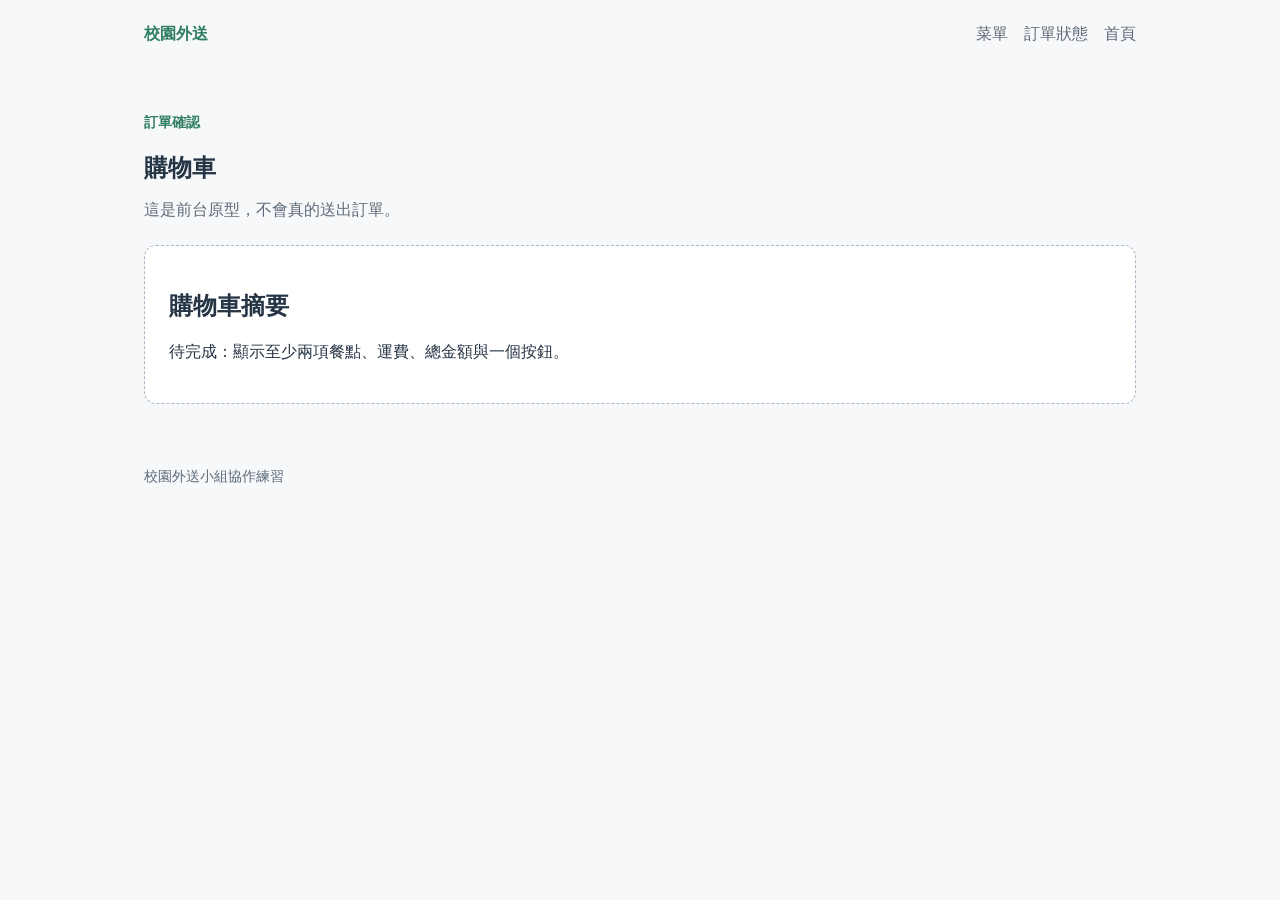
==== pages/cart.html @ 2c06b3e6 "Add files via upload" ====
<!doctype html>
<html lang="zh-Hant">
  <head>
    <meta charset="UTF-8" />
    <meta name="viewport" content="width=device-width, initial-scale=1.0" />
    <title>校園外送｜購物車</title>
    <link rel="stylesheet" href="../css/base.css" />
  </head>
  <body>
    <header class="site-header">
      <a class="brand" href="../index.html">校園外送</a>
      <nav aria-label="主要導覽"><a href="menu.html">菜單</a><a href="order-status.html">訂單狀態</a><a href="../index.html">首頁</a></nav>
    </header>
    <main class="container">
      <section class="page-heading"><p class="eyebrow">訂單確認</p><h1>購物車</h1><p class="muted">這是前台原型，不會真的送出訂單。</p></section>
      <!-- 成員 4：將此區塊改為購物車摘要、總金額與模擬下單按鈕。 -->
      <section class="placeholder"><h2>購物車摘要</h2><p>待完成：顯示至少兩項餐點、運費、總金額與一個按鈕。</p></section>
    </main>
    <footer>校園外送小組協作練習</footer><script src="../js/app.js"></script>
  </body>
</html>
---- css/base.css ----
:root {
  color: #263545;
  background: #f7f8fa;
  font-family: -apple-system, BlinkMacSystemFont, "Segoe UI", sans-serif;
}

* {
  box-sizing: border-box;
}

body {
  margin: 0;
}

a {
  color: inherit;
  text-decoration: none;
}

.site-header,
.container,
footer {
  max-width: 1040px;
  margin: 0 auto;
  padding-left: 24px;
  padding-right: 24px;
}

.site-header {
  display: flex;
  align-items: center;
  justify-content: space-between;
  min-height: 68px;
}

.site-header nav {
  display: flex;
  flex-wrap: wrap;
  gap: 16px;
  color: #5d6b79;
}

.brand,
h1,
h2,
h3 {
  font-weight: 700;
}

.brand,
.eyebrow {
  color: #2e7d61;
}

.hero {
  padding: 76px 0 50px;
}

.hero h1 {
  max-width: 650px;
  margin: 8px 0;
  font-size: clamp(36px, 6vw, 58px);
}

.hero p,
.muted,
footer {
  color: #5d6b79;
}

.eyebrow {
  margin: 0;
  font-size: 14px;
  font-weight: 700;
}

.button,
button {
  display: inline-block;
  margin-top: 12px;
  padding: 10px 14px;
  border: 0;
  border-radius: 6px;
  background: #2e7d61;
  color: #fff;
  cursor: pointer;
}

.placeholder,
.panel {
  margin-bottom: 36px;
  padding: 24px;
  border: 1px dashed #aab7c6;
  border-radius: 12px;
  background: #fff;
}

.grid {
  display: grid;
  grid-template-columns: repeat(auto-fit, minmax(220px, 1fr));
  gap: 16px;
  margin-bottom: 36px;
}

.card {
  padding: 20px;
  border: 1px solid #d7dee8;
  border-radius: 12px;
  background: #fff;
}

.card h3 {
  margin-top: 0;
}

.page-heading {
  margin: 46px 0 24px;
}

.page-heading h1 {
  margin-bottom: 8px;
}

.notice {
  padding: 16px;
  border-left: 4px solid #c87542;
  background: #fff1e7;
}

.status-message {
  min-height: 24px;
  color: #2e7d61;
  font-weight: 700;
}

footer {
  padding-top: 28px;
  padding-bottom: 36px;
  font-size: 14px;
}

@media (max-width: 700px) {
  .site-header {
    align-items: flex-start;
    flex-direction: column;
    gap: 14px;
    padding-top: 18px;
  }
}
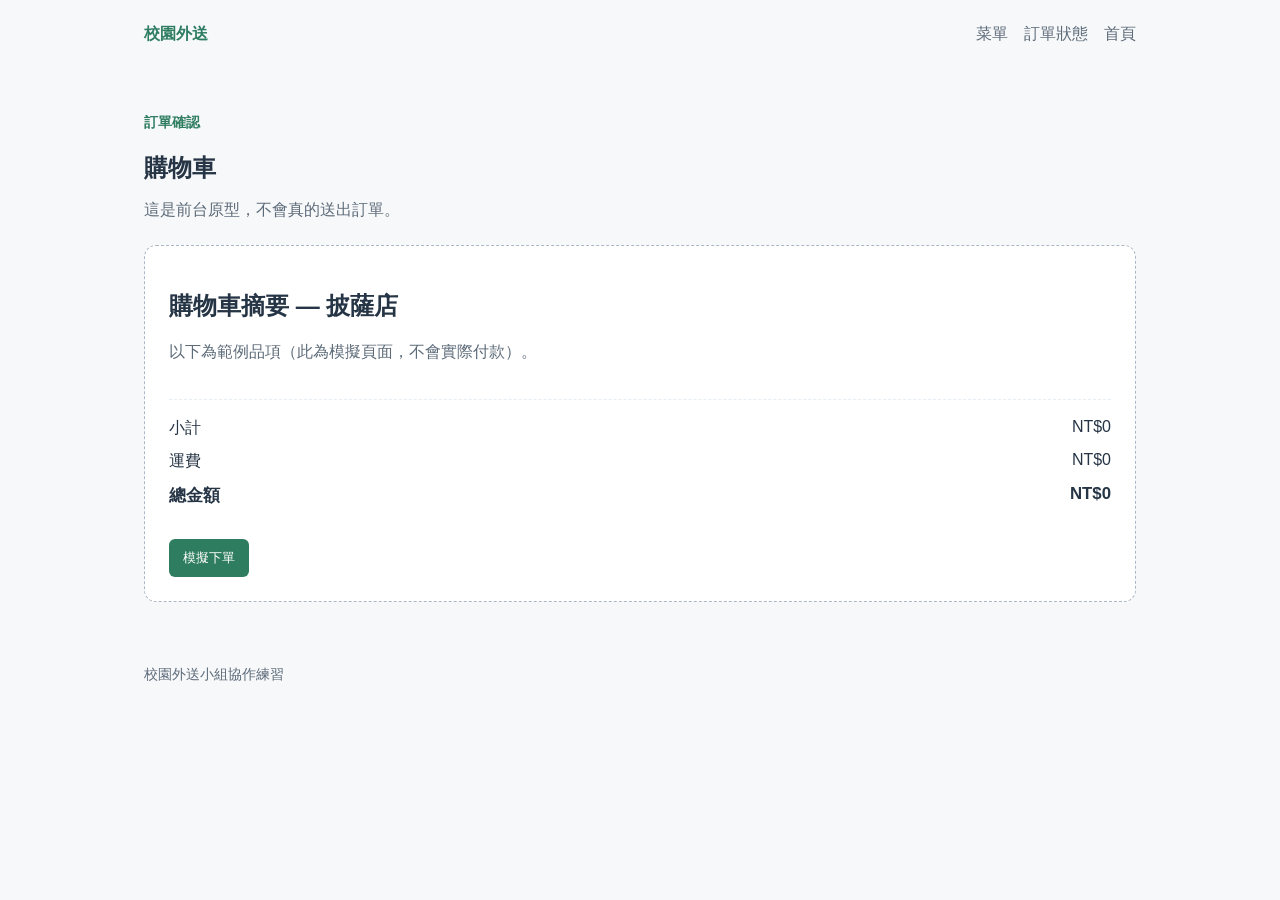
==== commit 2f2385c9: "新增購物車摘要樣式與功能，包含品項顯示、運費計算及模擬下單按鈕" ====
--- a/pages/cart.html
+++ b/pages/cart.html
@@ -13,8 +13,25 @@
     </header>
     <main class="container">
       <section class="page-heading"><p class="eyebrow">訂單確認</p><h1>購物車</h1><p class="muted">這是前台原型，不會真的送出訂單。</p></section>
-      <!-- 成員 4：將此區塊改為購物車摘要、總金額與模擬下單按鈕。 -->
-      <section class="placeholder"><h2>購物車摘要</h2><p>待完成：顯示至少兩項餐點、運費、總金額與一個按鈕。</p></section>
+      <section class="panel cart-summary" aria-labelledby="cart-heading">
+        <h2 id="cart-heading">購物車摘要 — 披薩店</h2>
+        <p class="muted">以下為範例品項（此為模擬頁面，不會實際付款）。</p>
+
+        <ul class="cart-items" id="cart-items">
+          <!-- JS 會在此渲染至少兩項餐點 -->
+        </ul>
+
+        <div class="cart-totals" aria-live="polite">
+          <div class="totals-row"><span>小計</span><span id="subtotal">NT$0</span></div>
+          <div class="totals-row"><span>運費</span><span id="shipping">NT$0</span></div>
+          <div class="totals-row total"><span>總金額</span><span id="total">NT$0</span></div>
+        </div>
+
+        <div class="actions">
+          <button id="simulate-order" class="button">模擬下單</button>
+          <p class="status-message" data-status-message id="cart-status"></p>
+        </div>
+      </section>
     </main>
     <footer>校園外送小組協作練習</footer><script src="../js/app.js"></script>
   </body>
--- a/css/base.css
+++ b/css/base.css
@@ -147,3 +147,53 @@
     padding-top: 18px;
   }
 }
+
+/* Cart summary styles */
+.cart-summary .cart-items {
+  list-style: none;
+  padding: 0;
+  margin: 18px 0;
+  display: grid;
+  gap: 12px;
+}
+.cart-item {
+  display: flex;
+  justify-content: space-between;
+  gap: 12px;
+  padding: 12px;
+  border: 1px solid #e2e8f0;
+  border-radius: 8px;
+  background: #fff;
+}
+.cart-item .meta {
+  display: flex;
+  flex-direction: column;
+}
+.cart-item small {
+  color: #5d6b79;
+}
+.cart-totals {
+  margin-top: 12px;
+  padding-top: 12px;
+  border-top: 1px dashed #e6edf3;
+}
+.totals-row {
+  display: flex;
+  justify-content: space-between;
+  padding: 6px 0;
+}
+.totals-row.total {
+  font-weight: 700;
+  font-size: 1.05rem;
+}
+.actions {
+  margin-top: 14px;
+  display: flex;
+  align-items: center;
+  gap: 12px;
+}
+.status-message {
+  margin: 0;
+  color: #2e7d61;
+  font-weight: 700;
+}
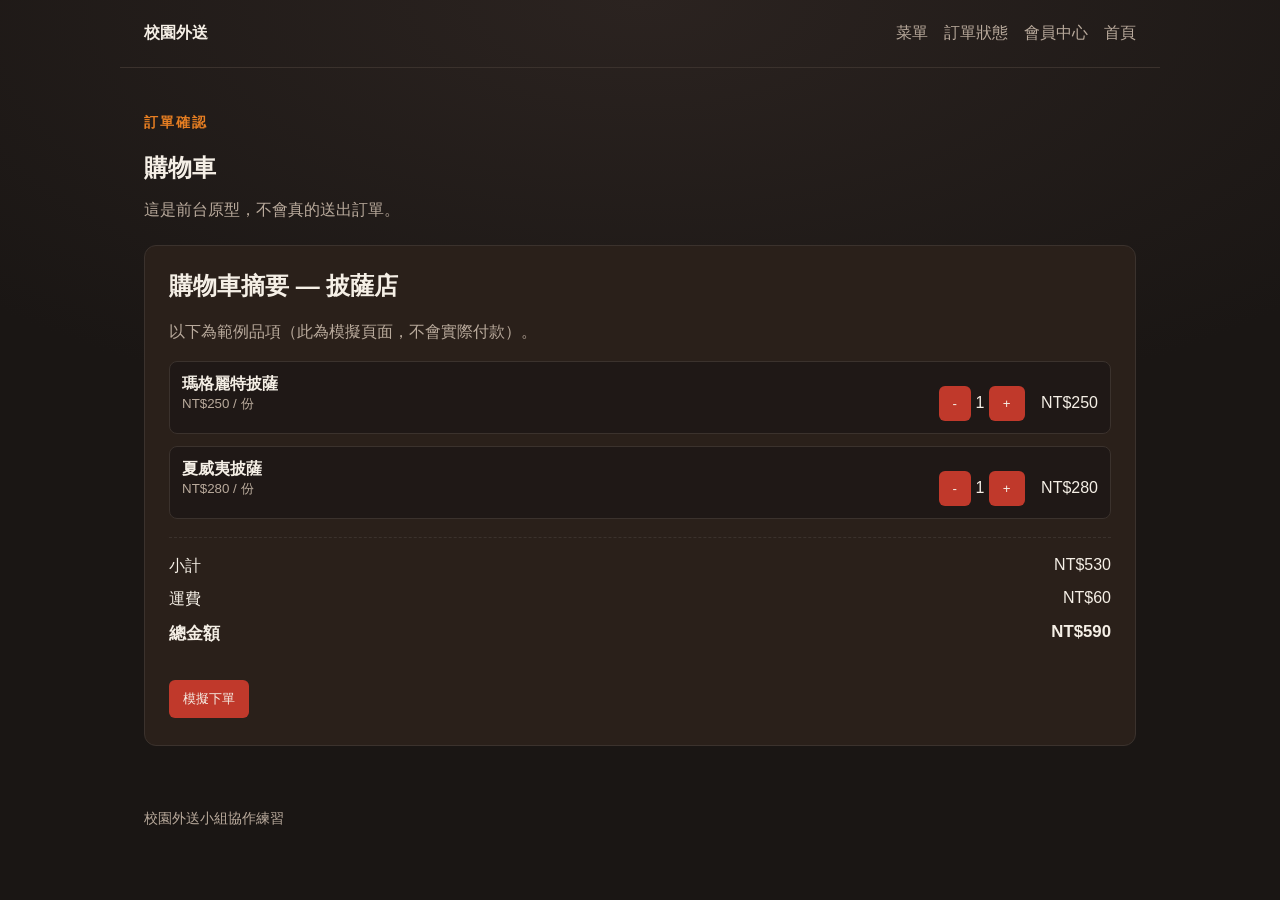
==== commit b2c4f746: "更新購物車與訂單狀態頁面，新增購物車摘要與模擬下單功能，調整導航連結" ====
--- a/pages/cart.html
+++ b/pages/cart.html
@@ -9,7 +9,12 @@
   <body>
     <header class="site-header">
       <a class="brand" href="../index.html">校園外送</a>
-      <nav aria-label="主要導覽"><a href="menu.html">菜單</a><a href="order-status.html">訂單狀態</a><a href="../index.html">首頁</a></nav>
+      <nav aria-label="主要導覽">
+        <a href="menu.html">菜單</a>
+        <a href="order-status.html">訂單狀態</a>
+        <a href="profile.html">會員中心</a>
+        <a href="../index.html">首頁</a>
+      </nav>
     </header>
     <main class="container">
       <section class="page-heading"><p class="eyebrow">訂單確認</p><h1>購物車</h1><p class="muted">這是前台原型，不會真的送出訂單。</p></section>
--- a/css/base.css
+++ b/css/base.css
@@ -1,7 +1,13 @@
 :root {
-  color: #263545;
-  background: #f7f8fa;
-  font-family: -apple-system, BlinkMacSystemFont, "Segoe UI", sans-serif;
+  --ink: #f5efe6;
+  --ink-dim: #b9aa9c;
+  --brick: #c0392b;
+  --ember: #e67e22;
+  --surface: #241f1c;
+  --line: #3b322d;
+  --panel: #2a201a;
+  --panel-border: #3b322d;
+  --background: #1a1614;
 }
 
 * {
@@ -10,6 +16,12 @@
 
 body {
   margin: 0;
+  min-height: 100vh;
+  font-family: -apple-system, BlinkMacSystemFont, "Segoe UI", sans-serif;
+  color: var(--ink);
+  background: var(--background);
+  background-image: radial-gradient(120% 80% at 50% 0%, #2b2320 0%, var(--background) 60%);
+  background-repeat: no-repeat;
 }
 
 a {
@@ -31,13 +43,18 @@
   align-items: center;
   justify-content: space-between;
   min-height: 68px;
+  border-bottom: 1px solid var(--line);
 }
 
 .site-header nav {
   display: flex;
   flex-wrap: wrap;
   gap: 16px;
-  color: #5d6b79;
+  color: var(--ink-dim);
+}
+
+.site-header nav a:hover {
+  color: var(--ember);
 }
 
 .brand,
@@ -49,29 +66,33 @@
 
 .brand,
 .eyebrow {
-  color: #2e7d61;
+  color: var(--ink);
 }
 
 .hero {
-  padding: 76px 0 50px;
+  padding: 96px 0 64px;
 }
 
 .hero h1 {
-  max-width: 650px;
-  margin: 8px 0;
-  font-size: clamp(36px, 6vw, 58px);
+  max-width: 12em;
+  margin: 18px 0 20px;
+  line-height: 1.18;
+  font-family: Georgia, "Noto Serif TC", "Songti TC", "宋體", serif;
 }
 
 .hero p,
 .muted,
 footer {
-  color: #5d6b79;
+  color: var(--ink-dim);
 }
 
 .eyebrow {
   margin: 0;
   font-size: 14px;
   font-weight: 700;
+  color: var(--ember);
+  letter-spacing: 0.14em;
+  text-transform: uppercase;
 }
 
 .button,
@@ -81,18 +102,29 @@
   padding: 10px 14px;
   border: 0;
   border-radius: 6px;
-  background: #2e7d61;
-  color: #fff;
+  background: var(--brick);
+  color: var(--ink);
   cursor: pointer;
+  transition: background 0.18s ease, transform 0.18s ease;
+}
+
+.button:hover,
+button:hover {
+  background: var(--ember);
+  transform: translateY(-2px);
 }
 
 .placeholder,
 .panel {
   margin-bottom: 36px;
   padding: 24px;
-  border: 1px dashed #aab7c6;
+  border: 1px solid var(--panel-border);
   border-radius: 12px;
-  background: #fff;
+  background: var(--panel);
+}
+
+.panel h2 {
+  margin-top: 0;
 }
 
 .grid {
@@ -104,13 +136,20 @@
 
 .card {
   padding: 20px;
-  border: 1px solid #d7dee8;
+  border: 1px solid var(--panel-border);
   border-radius: 12px;
-  background: #fff;
+  background: var(--panel);
+  transition: border-color 0.18s ease, transform 0.18s ease;
+}
+
+.card:hover {
+  border-color: var(--ember);
+  transform: translateY(-3px);
 }
 
 .card h3 {
   margin-top: 0;
+  color: var(--ink);
 }
 
 .page-heading {
@@ -123,20 +162,131 @@
 
 .notice {
   padding: 16px;
-  border-left: 4px solid #c87542;
-  background: #fff1e7;
+  border-left: 4px solid var(--ember);
+  background: #2a201a;
+  color: var(--ink-dim);
+}
+
+.notice strong {
+  color: var(--ink);
 }
 
 .status-message {
   min-height: 24px;
-  color: #2e7d61;
-  font-weight: 700;
+  color: var(--ink);
+  font-weight: 700;
+}
+
+.cart-items {
+  list-style: none;
+  padding: 0;
+  margin: 18px 0;
+  display: grid;
+  gap: 12px;
+}
+
+.cart-item {
+  display: flex;
+  justify-content: space-between;
+  gap: 12px;
+  padding: 12px;
+  border: 1px solid #3b322d;
+  border-radius: 8px;
+  background: #1f1816;
+}
+
+.cart-item .meta {
+  display: flex;
+  flex-direction: column;
+}
+
+.cart-item small {
+  color: var(--ink-dim);
+}
+
+.cart-totals {
+  margin-top: 12px;
+  padding-top: 12px;
+  border-top: 1px dashed #3b322d;
+}
+
+.totals-row {
+  display: flex;
+  justify-content: space-between;
+  padding: 6px 0;
+}
+
+.totals-row.total {
+  font-weight: 700;
+  font-size: 1.05rem;
+}
+
+.actions {
+  margin-top: 14px;
+  display: flex;
+  align-items: center;
+  gap: 12px;
+}
+
+.order-progress .steps {
+  list-style: none;
+  padding: 0;
+  margin: 18px 0;
+  display: flex;
+  gap: 12px;
+  flex-wrap: wrap;
+}
+
+.order-progress .steps li {
+  flex: 1 1 140px;
+  min-width: 120px;
+  padding: 12px;
+  border-radius: 10px;
+  background: #2b2320;
+  border: 1px solid #3b322d;
+  display: flex;
+  align-items: center;
+  gap: 10px;
+}
+
+.order-progress .steps li .dot {
+  width: 14px;
+  height: 14px;
+  border-radius: 50%;
+  background: #5d6b79;
+  flex: 0 0 14px;
+}
+
+.order-progress .steps li.completed {
+  background: #1f2f24;
+  border-color: #2e7d61;
+}
+
+.order-progress .steps li.completed .dot {
+  background: #2e7d61;
+}
+
+.order-progress .steps li.active {
+  background: #3b2a1d;
+  border-color: #f2d8b8;
+}
+
+.order-progress .steps li.active .dot {
+  background: #c87542;
+}
+
+.progress-controls {
+  margin-top: 12px;
+  display: flex;
+  gap: 8px;
+  align-items: center;
 }
 
 footer {
   padding-top: 28px;
   padding-bottom: 36px;
   font-size: 14px;
+  color: var(--ink-dim);
 }
 
 @media (max-width: 700px) {
@@ -147,53 +297,3 @@
     padding-top: 18px;
   }
 }
-
-/* Cart summary styles */
-.cart-summary .cart-items {
-  list-style: none;
-  padding: 0;
-  margin: 18px 0;
-  display: grid;
-  gap: 12px;
-}
-.cart-item {
-  display: flex;
-  justify-content: space-between;
-  gap: 12px;
-  padding: 12px;
-  border: 1px solid #e2e8f0;
-  border-radius: 8px;
-  background: #fff;
-}
-.cart-item .meta {
-  display: flex;
-  flex-direction: column;
-}
-.cart-item small {
-  color: #5d6b79;
-}
-.cart-totals {
-  margin-top: 12px;
-  padding-top: 12px;
-  border-top: 1px dashed #e6edf3;
-}
-.totals-row {
-  display: flex;
-  justify-content: space-between;
-  padding: 6px 0;
-}
-.totals-row.total {
-  font-weight: 700;
-  font-size: 1.05rem;
-}
-.actions {
-  margin-top: 14px;
-  display: flex;
-  align-items: center;
-  gap: 12px;
-}
-.status-message {
-  margin: 0;
-  color: #2e7d61;
-  font-weight: 700;
-}
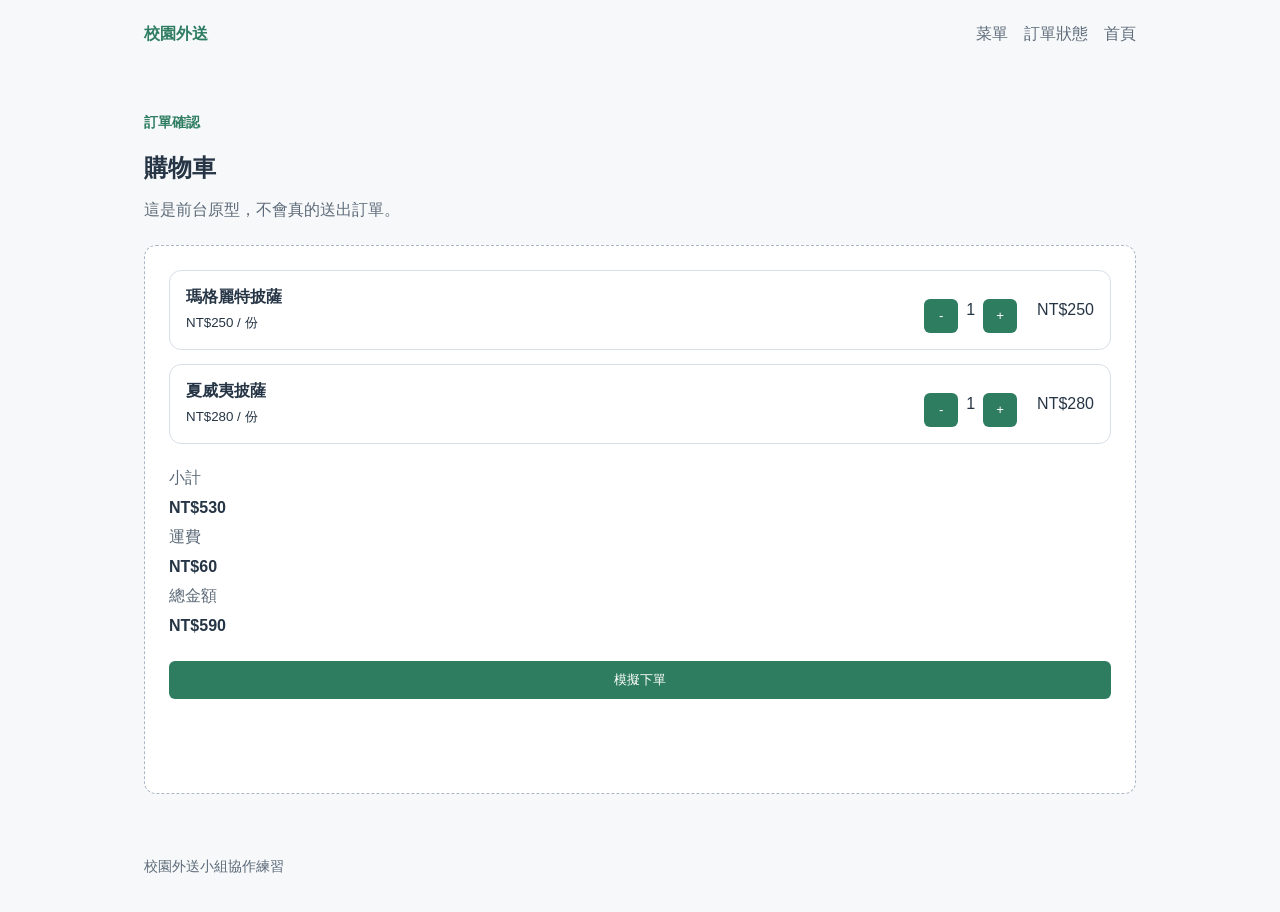
==== commit 51f70246: "新增：購物車功能，包含餐點列表、摘要與模擬下單按鈕" ====
--- a/pages/cart.html
+++ b/pages/cart.html
@@ -9,32 +9,23 @@
   <body>
     <header class="site-header">
       <a class="brand" href="../index.html">校園外送</a>
-      <nav aria-label="主要導覽">
-        <a href="menu.html">菜單</a>
-        <a href="order-status.html">訂單狀態</a>
-        <a href="profile.html">會員中心</a>
-        <a href="../index.html">首頁</a>
-      </nav>
+      <nav aria-label="主要導覽"><a href="menu.html">菜單</a><a href="order-status.html">訂單狀態</a><a href="../index.html">首頁</a></nav>
     </header>
     <main class="container">
       <section class="page-heading"><p class="eyebrow">訂單確認</p><h1>購物車</h1><p class="muted">這是前台原型，不會真的送出訂單。</p></section>
-      <section class="panel cart-summary" aria-labelledby="cart-heading">
-        <h2 id="cart-heading">購物車摘要 — 披薩店</h2>
-        <p class="muted">以下為範例品項（此為模擬頁面，不會實際付款）。</p>
-
-        <ul class="cart-items" id="cart-items">
-          <!-- JS 會在此渲染至少兩項餐點 -->
-        </ul>
-
-        <div class="cart-totals" aria-live="polite">
-          <div class="totals-row"><span>小計</span><span id="subtotal">NT$0</span></div>
-          <div class="totals-row"><span>運費</span><span id="shipping">NT$0</span></div>
-          <div class="totals-row total"><span>總金額</span><span id="total">NT$0</span></div>
-        </div>
-
-        <div class="actions">
+      <section class="panel">
+        <ul id="cart-items" class="cart-list"></ul>
+        <div class="cart-summary">
+          <dl>
+            <dt>小計</dt>
+            <dd id="subtotal">NT$0</dd>
+            <dt>運費</dt>
+            <dd id="shipping">NT$0</dd>
+            <dt>總金額</dt>
+            <dd id="total">NT$0</dd>
+          </dl>
           <button id="simulate-order" class="button">模擬下單</button>
-          <p class="status-message" data-status-message id="cart-status"></p>
+          <p id="cart-status" class="status-message" aria-live="polite"></p>
         </div>
       </section>
     </main>
--- a/css/base.css
+++ b/css/base.css
@@ -1,13 +1,7 @@
 :root {
-  --ink: #f5efe6;
-  --ink-dim: #b9aa9c;
-  --brick: #c0392b;
-  --ember: #e67e22;
-  --surface: #241f1c;
-  --line: #3b322d;
-  --panel: #2a201a;
-  --panel-border: #3b322d;
-  --background: #1a1614;
+  color: #263545;
+  background: #f7f8fa;
+  font-family: -apple-system, BlinkMacSystemFont, "Segoe UI", sans-serif;
 }
 
 * {
@@ -16,12 +10,6 @@
 
 body {
   margin: 0;
-  min-height: 100vh;
-  font-family: -apple-system, BlinkMacSystemFont, "Segoe UI", sans-serif;
-  color: var(--ink);
-  background: var(--background);
-  background-image: radial-gradient(120% 80% at 50% 0%, #2b2320 0%, var(--background) 60%);
-  background-repeat: no-repeat;
 }
 
 a {
@@ -43,18 +31,13 @@
   align-items: center;
   justify-content: space-between;
   min-height: 68px;
-  border-bottom: 1px solid var(--line);
 }
 
 .site-header nav {
   display: flex;
   flex-wrap: wrap;
   gap: 16px;
-  color: var(--ink-dim);
-}
-
-.site-header nav a:hover {
-  color: var(--ember);
+  color: #5d6b79;
 }
 
 .brand,
@@ -66,33 +49,29 @@
 
 .brand,
 .eyebrow {
-  color: var(--ink);
+  color: #2e7d61;
 }
 
 .hero {
-  padding: 96px 0 64px;
+  padding: 76px 0 50px;
 }
 
 .hero h1 {
-  max-width: 12em;
-  margin: 18px 0 20px;
-  line-height: 1.18;
-  font-family: Georgia, "Noto Serif TC", "Songti TC", "宋體", serif;
+  max-width: 650px;
+  margin: 8px 0;
+  font-size: clamp(36px, 6vw, 58px);
 }
 
 .hero p,
 .muted,
 footer {
-  color: var(--ink-dim);
+  color: #5d6b79;
 }
 
 .eyebrow {
   margin: 0;
   font-size: 14px;
   font-weight: 700;
-  color: var(--ember);
-  letter-spacing: 0.14em;
-  text-transform: uppercase;
 }
 
 .button,
@@ -102,29 +81,18 @@
   padding: 10px 14px;
   border: 0;
   border-radius: 6px;
-  background: var(--brick);
-  color: var(--ink);
+  background: #2e7d61;
+  color: #fff;
   cursor: pointer;
-  transition: background 0.18s ease, transform 0.18s ease;
-}
-
-.button:hover,
-button:hover {
-  background: var(--ember);
-  transform: translateY(-2px);
 }
 
 .placeholder,
 .panel {
   margin-bottom: 36px;
   padding: 24px;
-  border: 1px solid var(--panel-border);
+  border: 1px dashed #aab7c6;
   border-radius: 12px;
-  background: var(--panel);
-}
-
-.panel h2 {
-  margin-top: 0;
+  background: #fff;
 }
 
 .grid {
@@ -136,20 +104,70 @@
 
 .card {
   padding: 20px;
-  border: 1px solid var(--panel-border);
+  border: 1px solid #d7dee8;
   border-radius: 12px;
-  background: var(--panel);
-  transition: border-color 0.18s ease, transform 0.18s ease;
-}
-
-.card:hover {
-  border-color: var(--ember);
-  transform: translateY(-3px);
+  background: #fff;
 }
 
 .card h3 {
   margin-top: 0;
-  color: var(--ink);
+}
+
+.cart-list {
+  list-style: none;
+  margin: 0 0 24px;
+  padding: 0;
+  display: grid;
+  gap: 14px;
+}
+
+.cart-item {
+  display: flex;
+  align-items: center;
+  justify-content: space-between;
+  gap: 12px;
+  padding: 16px;
+  border: 1px solid #d7dee8;
+  border-radius: 12px;
+  background: #fff;
+}
+
+.cart-item .meta {
+  display: grid;
+  gap: 6px;
+}
+
+.cart-item .controls {
+  display: flex;
+  align-items: center;
+  gap: 8px;
+}
+
+.cart-item button {
+  width: 34px;
+  min-width: 34px;
+  height: 34px;
+  padding: 0;
+}
+
+.cart-summary {
+  display: grid;
+  gap: 14px;
+}
+
+.cart-summary dl {
+  display: grid;
+  gap: 10px;
+  margin: 0;
+}
+
+.cart-summary dt {
+  color: #5d6b79;
+}
+
+.cart-summary dd {
+  margin: 0;
+  font-weight: 700;
 }
 
 .page-heading {
@@ -162,72 +180,17 @@
 
 .notice {
   padding: 16px;
-  border-left: 4px solid var(--ember);
-  background: #2a201a;
-  color: var(--ink-dim);
-}
-
-.notice strong {
-  color: var(--ink);
+  border-left: 4px solid #c87542;
+  background: #fff1e7;
 }
 
 .status-message {
   min-height: 24px;
-  color: var(--ink);
-  font-weight: 700;
-}
-
-.cart-items {
-  list-style: none;
-  padding: 0;
-  margin: 18px 0;
-  display: grid;
-  gap: 12px;
-}
-
-.cart-item {
-  display: flex;
-  justify-content: space-between;
-  gap: 12px;
-  padding: 12px;
-  border: 1px solid #3b322d;
-  border-radius: 8px;
-  background: #1f1816;
-}
-
-.cart-item .meta {
-  display: flex;
-  flex-direction: column;
-}
-
-.cart-item small {
-  color: var(--ink-dim);
-}
-
-.cart-totals {
-  margin-top: 12px;
-  padding-top: 12px;
-  border-top: 1px dashed #3b322d;
-}
-
-.totals-row {
-  display: flex;
-  justify-content: space-between;
-  padding: 6px 0;
-}
-
-.totals-row.total {
-  font-weight: 700;
-  font-size: 1.05rem;
-}
-
-.actions {
-  margin-top: 14px;
-  display: flex;
-  align-items: center;
-  gap: 12px;
-}
-
+  color: #2e7d61;
+  font-weight: 700;
+}
+
+/* Order progress styles */
 .order-progress .steps {
   list-style: none;
   padding: 0;
@@ -236,45 +199,38 @@
   gap: 12px;
   flex-wrap: wrap;
 }
-
 .order-progress .steps li {
   flex: 1 1 140px;
   min-width: 120px;
   padding: 12px;
   border-radius: 10px;
-  background: #2b2320;
-  border: 1px solid #3b322d;
+  background: #f1f6f9;
+  border: 1px solid #e6edf3;
   display: flex;
   align-items: center;
   gap: 10px;
 }
-
 .order-progress .steps li .dot {
   width: 14px;
   height: 14px;
   border-radius: 50%;
-  background: #5d6b79;
+  background: #cfdbe6;
   flex: 0 0 14px;
 }
-
 .order-progress .steps li.completed {
-  background: #1f2f24;
-  border-color: #2e7d61;
-}
-
+  background: #e9f7f0;
+  border-color: #cdeedd;
+}
 .order-progress .steps li.completed .dot {
   background: #2e7d61;
 }
-
 .order-progress .steps li.active {
-  background: #3b2a1d;
+  background: #fff9ec;
   border-color: #f2d8b8;
 }
-
 .order-progress .steps li.active .dot {
   background: #c87542;
 }
-
 .progress-controls {
   margin-top: 12px;
   display: flex;
@@ -286,7 +242,6 @@
   padding-top: 28px;
   padding-bottom: 36px;
   font-size: 14px;
-  color: var(--ink-dim);
 }
 
 @media (max-width: 700px) {
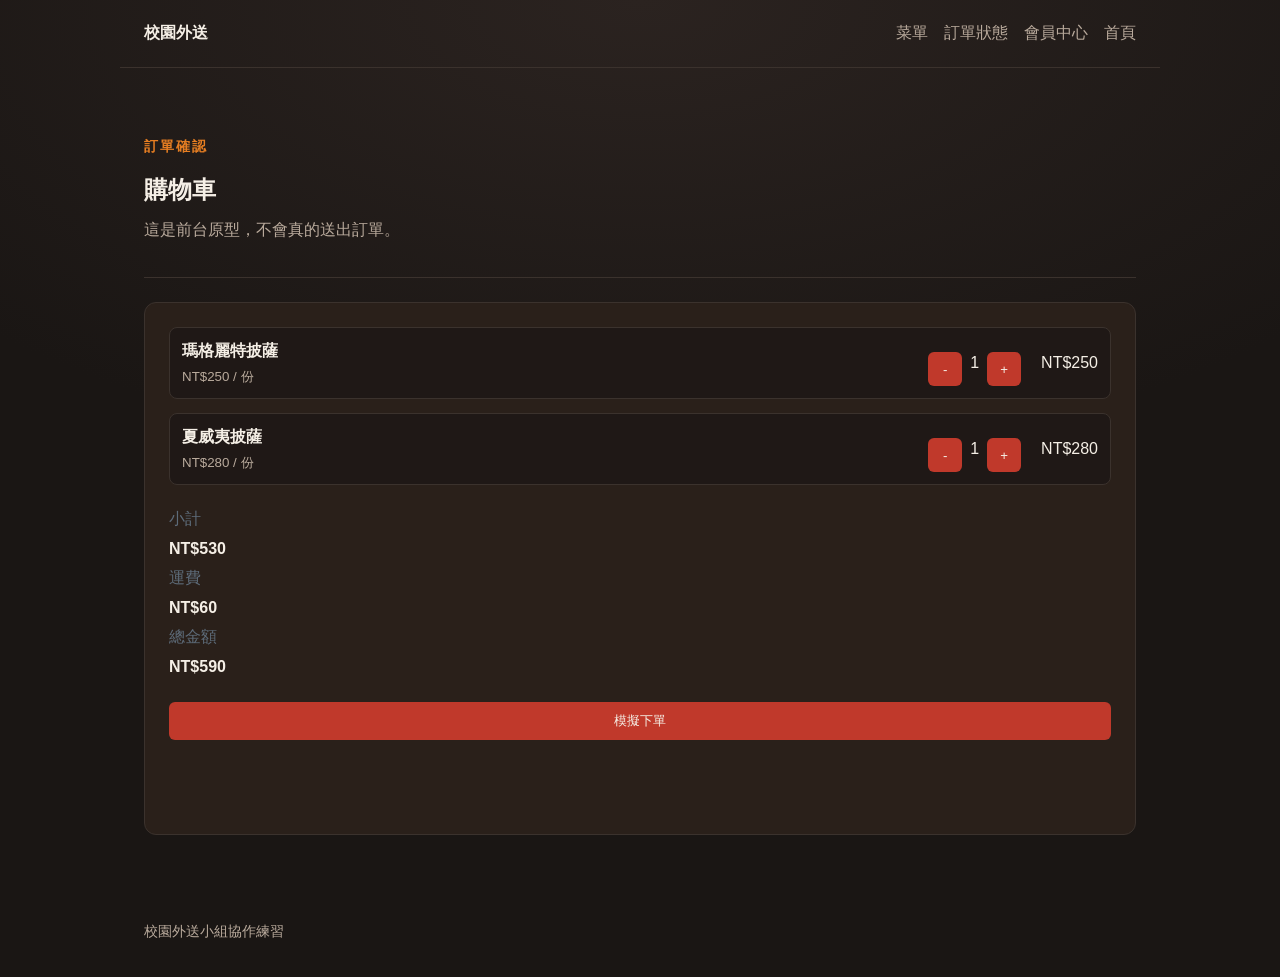
==== commit 6d5c1d25: "Resolve merge conflicts and add menu item quantity selection feature" ====
--- a/pages/cart.html
+++ b/pages/cart.html
@@ -9,7 +9,12 @@
   <body>
     <header class="site-header">
       <a class="brand" href="../index.html">校園外送</a>
-      <nav aria-label="主要導覽"><a href="menu.html">菜單</a><a href="order-status.html">訂單狀態</a><a href="../index.html">首頁</a></nav>
+      <nav aria-label="主要導覽">
+        <a href="menu.html">菜單</a>
+        <a href="order-status.html">訂單狀態</a>
+        <a href="profile.html">會員中心</a>
+        <a href="../index.html">首頁</a>
+      </nav>
     </header>
     <main class="container">
       <section class="page-heading"><p class="eyebrow">訂單確認</p><h1>購物車</h1><p class="muted">這是前台原型，不會真的送出訂單。</p></section>
--- a/css/base.css
+++ b/css/base.css
@@ -1,7 +1,13 @@
 :root {
-  color: #263545;
-  background: #f7f8fa;
-  font-family: -apple-system, BlinkMacSystemFont, "Segoe UI", sans-serif;
+  --ink: #f5efe6;
+  --ink-dim: #b9aa9c;
+  --brick: #c0392b;
+  --ember: #e67e22;
+  --surface: #241f1c;
+  --line: #3b322d;
+  --panel: #2a201a;
+  --panel-border: #3b322d;
+  --background: #1a1614;
 }
 
 * {
@@ -10,6 +16,12 @@
 
 body {
   margin: 0;
+  min-height: 100vh;
+  font-family: -apple-system, BlinkMacSystemFont, "Segoe UI", sans-serif;
+  color: var(--ink);
+  background: var(--background);
+  background-image: radial-gradient(120% 80% at 50% 0%, #2b2320 0%, var(--background) 60%);
+  background-repeat: no-repeat;
 }
 
 a {
@@ -31,13 +43,18 @@
   align-items: center;
   justify-content: space-between;
   min-height: 68px;
+  border-bottom: 1px solid var(--line);
 }
 
 .site-header nav {
   display: flex;
   flex-wrap: wrap;
   gap: 16px;
-  color: #5d6b79;
+  color: var(--ink-dim);
+}
+
+.site-header nav a:hover {
+  color: var(--ember);
 }
 
 .brand,
@@ -49,29 +66,33 @@
 
 .brand,
 .eyebrow {
-  color: #2e7d61;
+  color: var(--ink);
 }
 
 .hero {
-  padding: 76px 0 50px;
+  padding: 96px 0 64px;
 }
 
 .hero h1 {
-  max-width: 650px;
-  margin: 8px 0;
-  font-size: clamp(36px, 6vw, 58px);
+  max-width: 12em;
+  margin: 18px 0 20px;
+  line-height: 1.18;
+  font-family: Georgia, "Noto Serif TC", "Songti TC", "宋體", serif;
 }
 
 .hero p,
 .muted,
 footer {
-  color: #5d6b79;
+  color: var(--ink-dim);
 }
 
 .eyebrow {
   margin: 0;
   font-size: 14px;
   font-weight: 700;
+  color: var(--ember);
+  letter-spacing: 0.14em;
+  text-transform: uppercase;
 }
 
 .button,
@@ -81,36 +102,75 @@
   padding: 10px 14px;
   border: 0;
   border-radius: 6px;
-  background: #2e7d61;
-  color: #fff;
+  background: var(--brick);
+  color: var(--ink);
   cursor: pointer;
-}
-
-.placeholder,
-.panel {
+  transition: background 0.18s ease, transform 0.18s ease;
+}
+ .placeholder,
+ .panel {
   margin-bottom: 36px;
   padding: 24px;
-  border: 1px dashed #aab7c6;
+  border: 1px solid var(--panel-border);
   border-radius: 12px;
-  background: #fff;
-}
-
-.grid {
+  background: var(--panel);
+ }
+
+ .panel h2 {
+  margin-top: 0;
+ }
+
+ .menu-actions {
+  display: flex;
+  align-items: center;
+  gap: 10px;
+  flex-wrap: wrap;
+  margin-top: 12px;
+ }
+
+ .menu-actions label {
+  display: flex;
+  align-items: center;
+  gap: 8px;
+  font-size: 14px;
+ }
+
+ .menu-actions input[type="number"] {
+  width: 70px;
+  padding: 8px 10px;
+  border: 1px solid #d7dee8;
+  border-radius: 8px;
+ }
+
+ .grid {
   display: grid;
   grid-template-columns: repeat(auto-fit, minmax(220px, 1fr));
   gap: 16px;
   margin-bottom: 36px;
+ }
+}
+  display: grid;
+  grid-template-columns: repeat(auto-fit, minmax(220px, 1fr));
+  gap: 16px;
+  margin-bottom: 36px;
 }
 
 .card {
   padding: 20px;
-  border: 1px solid #d7dee8;
+  border: 1px solid var(--panel-border);
   border-radius: 12px;
-  background: #fff;
+  background: var(--panel);
+  transition: border-color 0.18s ease, transform 0.18s ease;
+}
+
+.card:hover {
+  border-color: var(--ember);
+  transform: translateY(-3px);
 }
 
 .card h3 {
   margin-top: 0;
+  color: var(--ink);
 }
 
 .cart-list {
@@ -180,17 +240,72 @@
 
 .notice {
   padding: 16px;
-  border-left: 4px solid #c87542;
-  background: #fff1e7;
+  border-left: 4px solid var(--ember);
+  background: #2a201a;
+  color: var(--ink-dim);
+}
+
+.notice strong {
+  color: var(--ink);
 }
 
 .status-message {
   min-height: 24px;
-  color: #2e7d61;
+  color: var(--ink);
   font-weight: 700;
 }
 
-/* Order progress styles */
+.cart-items {
+  list-style: none;
+  padding: 0;
+  margin: 18px 0;
+  display: grid;
+  gap: 12px;
+}
+
+.cart-item {
+  display: flex;
+  justify-content: space-between;
+  gap: 12px;
+  padding: 12px;
+  border: 1px solid #3b322d;
+  border-radius: 8px;
+  background: #1f1816;
+}
+
+.cart-item .meta {
+  display: flex;
+  flex-direction: column;
+}
+
+.cart-item small {
+  color: var(--ink-dim);
+}
+
+.cart-totals {
+  margin-top: 12px;
+  padding-top: 12px;
+  border-top: 1px dashed #3b322d;
+}
+
+.totals-row {
+  display: flex;
+  justify-content: space-between;
+  padding: 6px 0;
+}
+
+.totals-row.total {
+  font-weight: 700;
+  font-size: 1.05rem;
+}
+
+.actions {
+  margin-top: 14px;
+  display: flex;
+  align-items: center;
+  gap: 12px;
+}
+
 .order-progress .steps {
   list-style: none;
   padding: 0;
@@ -199,38 +314,45 @@
   gap: 12px;
   flex-wrap: wrap;
 }
+
 .order-progress .steps li {
   flex: 1 1 140px;
   min-width: 120px;
   padding: 12px;
   border-radius: 10px;
-  background: #f1f6f9;
-  border: 1px solid #e6edf3;
+  background: #2b2320;
+  border: 1px solid #3b322d;
   display: flex;
   align-items: center;
   gap: 10px;
 }
+
 .order-progress .steps li .dot {
   width: 14px;
   height: 14px;
   border-radius: 50%;
-  background: #cfdbe6;
+  background: #5d6b79;
   flex: 0 0 14px;
 }
+
 .order-progress .steps li.completed {
-  background: #e9f7f0;
-  border-color: #cdeedd;
-}
+  background: #1f2f24;
+  border-color: #2e7d61;
+}
+
 .order-progress .steps li.completed .dot {
   background: #2e7d61;
 }
+
 .order-progress .steps li.active {
-  background: #fff9ec;
+  background: #3b2a1d;
   border-color: #f2d8b8;
 }
+
 .order-progress .steps li.active .dot {
   background: #c87542;
 }
+
 .progress-controls {
   margin-top: 12px;
   display: flex;
@@ -242,6 +364,53 @@
   padding-top: 28px;
   padding-bottom: 36px;
   font-size: 14px;
+  color: var(--ink-dim);
+}
+
+.container {
+  width: min(1040px, calc(100% - 48px));
+  margin: 0 auto;
+  padding-top: 24px;
+  padding-bottom: 24px;
+}
+
+.page-heading {
+  margin: 46px 0 24px;
+  padding-bottom: 20px;
+  border-bottom: 1px solid var(--panel-border);
+}
+
+.page-heading h1 {
+  margin-bottom: 10px;
+  line-height: 1.18;
+  max-width: 40rem;
+}
+
+.page-heading p.muted {
+  max-width: 48rem;
+}
+
+.page-heading + .status-message,
+.page-heading + .panel,
+.page-heading + .grid {
+  margin-top: 20px;
+}
+
+.card,
+.panel,
+.placeholder {
+  min-height: 240px;
+  display: flex;
+  flex-direction: column;
+  justify-content: space-between;
+}
+
+.grid {
+  display: grid;
+  grid-template-columns: repeat(auto-fit, minmax(240px, 1fr));
+  gap: 18px;
+  margin-bottom: 36px;
+  align-items: stretch;
 }
 
 @media (max-width: 700px) {
@@ -251,4 +420,20 @@
     gap: 14px;
     padding-top: 18px;
   }
-}
+
+  .hero {
+    padding: 60px 0 40px;
+  }
+
+  .site-header,
+  .container,
+  footer {
+    padding-left: 18px;
+    padding-right: 18px;
+  }
+
+  .grid {
+    gap: 14px;
+  }
+}
+
